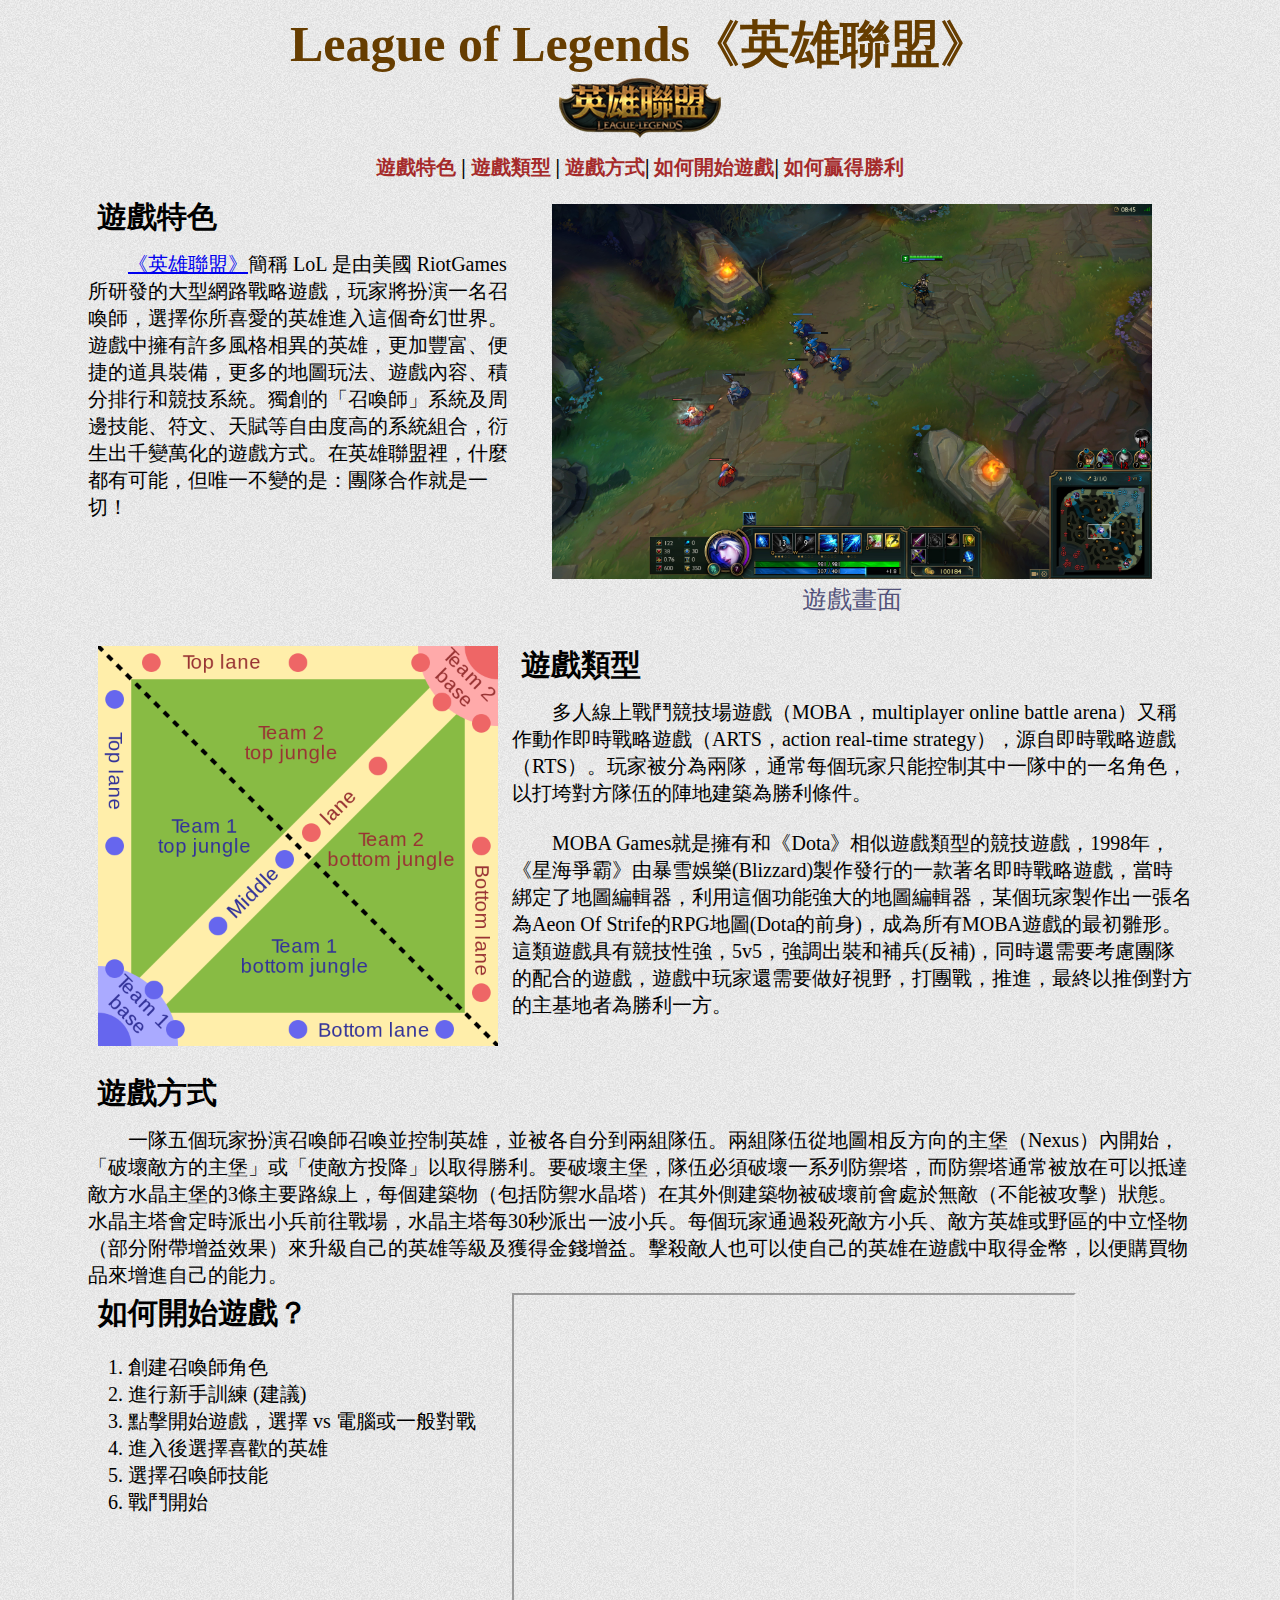
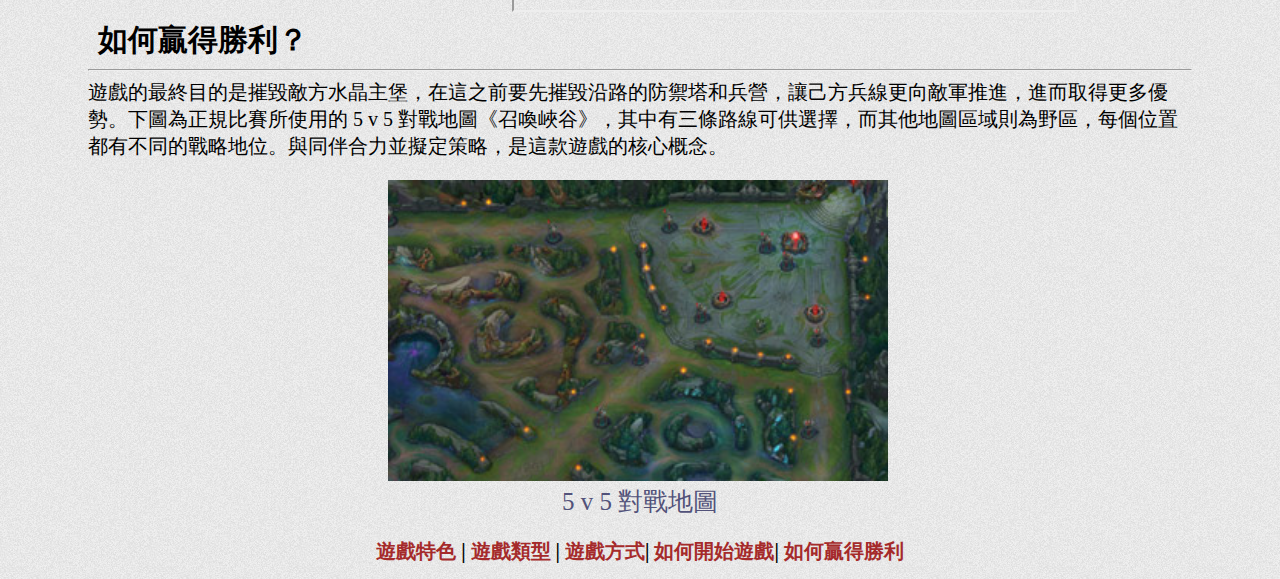
==== HomeWork/HTML_完成一篇文章(主題任定)/article.html @ a7dfa8e2 "20160329" ====
<!DOCTYPE html>
<html>

<head>
    <title>遊戲介紹</title>
    <meta charset="UTF-8">
    <link rel="stylesheet" type="text/css" href="css/article.css">
</head>

<body>
    <table>
        <tr>
            <th colspan="4">
                <header>League of Legends《英雄聯盟》
                    <br><img src="img/logo.png"> </header>
            </th>
        </tr>
        <tr>
            <td colspan="4">
                <nav align="center"><a href="#Characteristic">遊戲特色</a> |
                    <a href="#gamestyle">遊戲類型</a> |
                    <a href="#gameplay">遊戲方式</a>|
                    <a href="#howtostart">如何開始遊戲</a>|
                    <a href="#howtowin">如何贏得勝利</a>
                </nav>
            </td>
        </tr>
        <tr>
            <td class="title" id="Characteristic">遊戲特色
            </td>
            <td rowspan="2">
                <figure>
                    <img src="img/gameview.jpg" id="gameview">
                    <figcaption>遊戲畫面</figcaption>
                </figure>
            </td>
        </tr>
        <tr>
            <td><span class="detail">　　<a href="https://lol.garena.tw/">《英雄聯盟》</a>簡稱 LoL 是由美國 RiotGames 所研發的大型網路戰略遊戲，玩家將扮演一名召喚師，選擇你所喜愛的英雄進入這個奇幻世界。遊戲中擁有許多風格相異的英雄，更加豐富、便捷的道具裝備，更多的地圖玩法、遊戲內容、積分排行和競技系統。獨創的「召喚師」系統及周邊技能、符文、天賦等自由度高的系統組合，衍生出千變萬化的遊戲方式。在英雄聯盟裡，什麼都有可能，但唯一不變的是：團隊合作就是一切！</span></td>
        </tr>
        <tr>
            <td rowspan="2">
                <img src="img/MOBA.png" id="moba">
            </td>
            <td class="title" id="gamestyle">
                遊戲類型
            </td>
        </tr>
        <tr>
            <td><span class="detail">
                 　　多人線上戰鬥競技場遊戲（MOBA，multiplayer online battle arena）又稱作動作即時戰略遊戲（ARTS，action real-time strategy），源自即時戰略遊戲（RTS）。玩家被分為兩隊，通常每個玩家只能控制其中一隊中的一名角色，以打垮對方隊伍的陣地建築為勝利條件。<br>
                <br>　　MOBA Games就是擁有和《Dota》相似遊戲類型的競技遊戲，1998年，《星海爭霸》由暴雪娛樂(Blizzard)製作發行的一款著名即時戰略遊戲，當時綁定了地圖編輯器，利用這個功能強大的地圖編輯器，某個玩家製作出一張名為Aeon Of Strife的RPG地圖(Dota的前身)，成為所有MOBA遊戲的最初雛形。這類遊戲具有競技性強，5v5，強調出裝和補兵(反補)，同時還需要考慮團隊的配合的遊戲，遊戲中玩家還需要做好視野，打團戰，推進，最終以推倒對方的主基地者為勝利一方。</span>
            </td>
        </tr>
        <tr>
            <td colspan="2" class="title" id="gameplay"> 遊戲方式
            </td>
        </tr>
        <tr>
            <td colspan="2">
                <span class="detail">　　一隊五個玩家扮演召喚師召喚並控制英雄，並被各自分到兩組隊伍。兩組隊伍從地圖相反方向的主堡（Nexus）內開始，「破壞敵方的主堡」或「使敵方投降」以取得勝利。要破壞主堡，隊伍必須破壞一系列防禦塔，而防禦塔通常被放在可以抵達敵方水晶主堡的3條主要路線上，每個建築物（包括防禦水晶塔）在其外側建築物被破壞前會處於無敵（不能被攻擊）狀態。水晶主塔會定時派出小兵前往戰場，水晶主塔每30秒派出一波小兵。每個玩家通過殺死敵方小兵、敵方英雄或野區的中立怪物（部分附帶增益效果）來升級自己的英雄等級及獲得金錢增益。擊殺敵人也可以使自己的英雄在遊戲中取得金幣，以便購買物品來增進自己的能力。</span>
            </td>
        </tr>
        <tr>
            <td id="howtostart">
                <span class="title">如何開始遊戲？</span>
                <ol>
                    <li>創建召喚師角色</li>
                    <li>進行新手訓練 (建議)</li>
                    <li>點擊開始遊戲，選擇 vs 電腦或一般對戰 </li>
                    <li>進入後選擇喜歡的英雄</li>
                    <li>選擇召喚師技能</li>
                    <li>戰鬥開始</li>
                </ol>
            </td>
            <td>
                <iframe width="560" height="315" src="https://www.youtube.com/embed/tYHz_kKZSA0" allowfullscreen></iframe>
            </td>
        </tr>
        <tr>
            <td colspan="2" id="howtowin">
                <span class="title"> 如何贏得勝利？</span>
                <hr><span class="detail"> 遊戲的最終目的是摧毀敵方水晶主堡，在這之前要先摧毀沿路的防禦塔和兵營，讓己方兵線更向敵軍推進，進而取得更多優勢。下圖為正規比賽所使用的 5 v 5 對戰地圖《召喚峽谷》，其中有三條路線可供選擇，而其他地圖區域則為野區，每個位置都有不同的戰略地位。與同伴合力並擬定策略，是這款遊戲的核心概念。</span>
            </td>
        </tr>
        <tr>
            <td colspan="2">
                <figure>
                    <img src="img/5v5.jpg" id="winimg">
                    <figcaption>5 v 5 對戰地圖</figcaption>
                </figure>
            </td>
        </tr>
        <tr>
            <td colspan="2">
                <nav align="center"><a href="#Characteristic">遊戲特色</a> |
                    <a href="#gamestyle">遊戲類型</a> |
                    <a href="#gameplay">遊戲方式</a>|
                    <a href="#howtostart">如何開始遊戲</a>|
                    <a href="#howtowin">如何贏得勝利</a>
                </nav>
            </td>
        </tr>
    </table>
</body>

</html>
---- HomeWork/HTML_完成一篇文章(主題任定)/css/article.css ----
body {
    background-image: url(../img/bg-gray.jpg);
}

table {
    width: 1080px;
    margin: auto;
    /*background-image: url(../img/29_bg.jpg);
    background-attachment: fixed;
    background-position: center;*/
}

th,
td {
    /*width: 786px;*/
    /*border: solid 2px brown;*/
    font-family: Microsoft JhengHei;
    vertical-align: top;
    /*文字像表格上方對齊*/
    border-collapse: collapse;
    /*合併表格邊框*/
}

header {
    font-size: 50px;
    color: #663d00;
}

nav {
    height: 30px;
    font-size: 20px;
    font-weight: bold;
    font-family: DFKai-sb;
}

ol {
    font-size: 20px;
}

.title {
    font-size: 30px;
    font-weight: bolder;
    height: 20px;
    padding: 10px;
    /*內部元素到邊框的距離*/
}

.detail {
    font-size: 20px;
}

nav>a:link {
    text-decoration: none;
    color: Brown;
}

nav>a:visited {
    font-weight: 100;
    color: GoldenRod;
}

nav>a:hover {
    font-size: 25px;
    font-weight: bold;
    color: #e6e600;
}

nav>a:active {
    color: Gold;
}

#gameview {
    width: 600px;
}

#moba {
    padding: 10px;
    width: 400px;
    /*object-fit: cover;*/
}

#howtostart {
    width: 800px;
}

#winimg {
    width: 500px;
    padding-left: 260px;
}

figcaption {
    color: #52527a;
    font-size: 25px;
    font-family: Microsoft JhengHei;
    text-align: center;
}
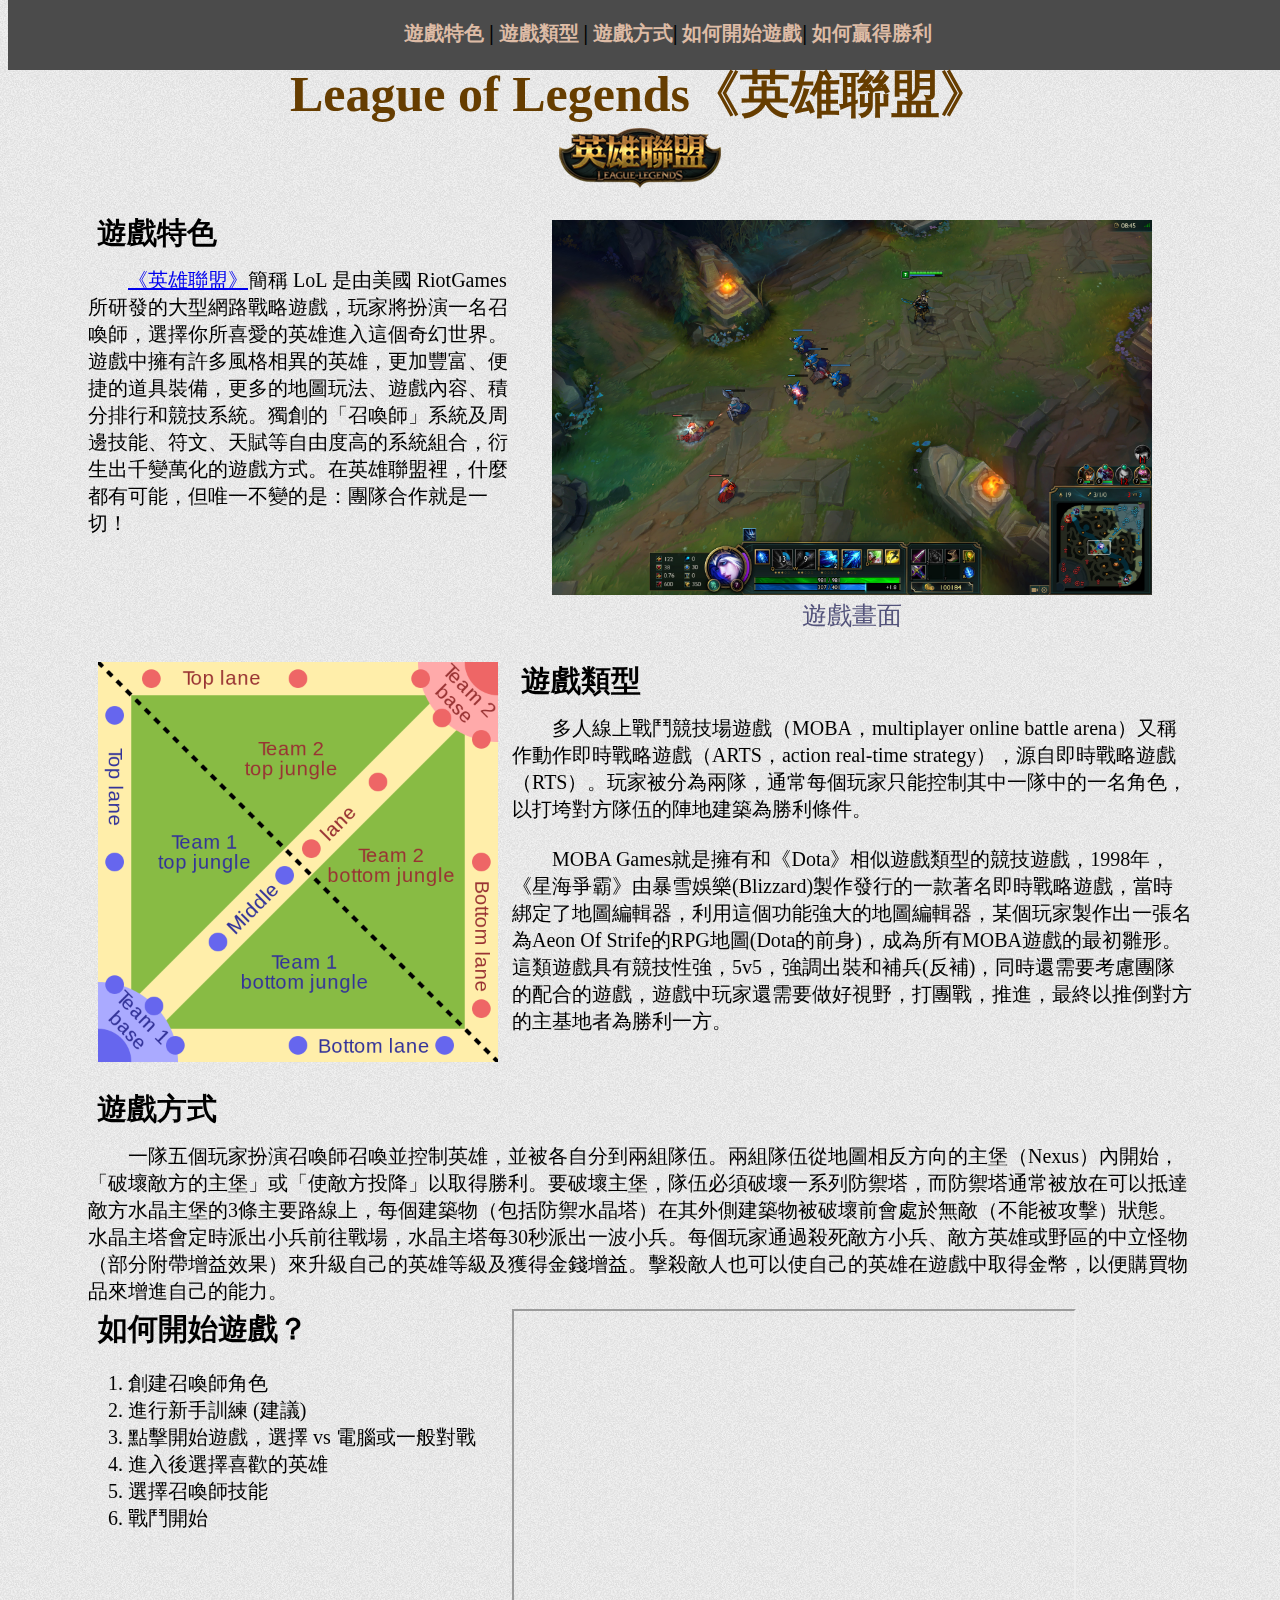
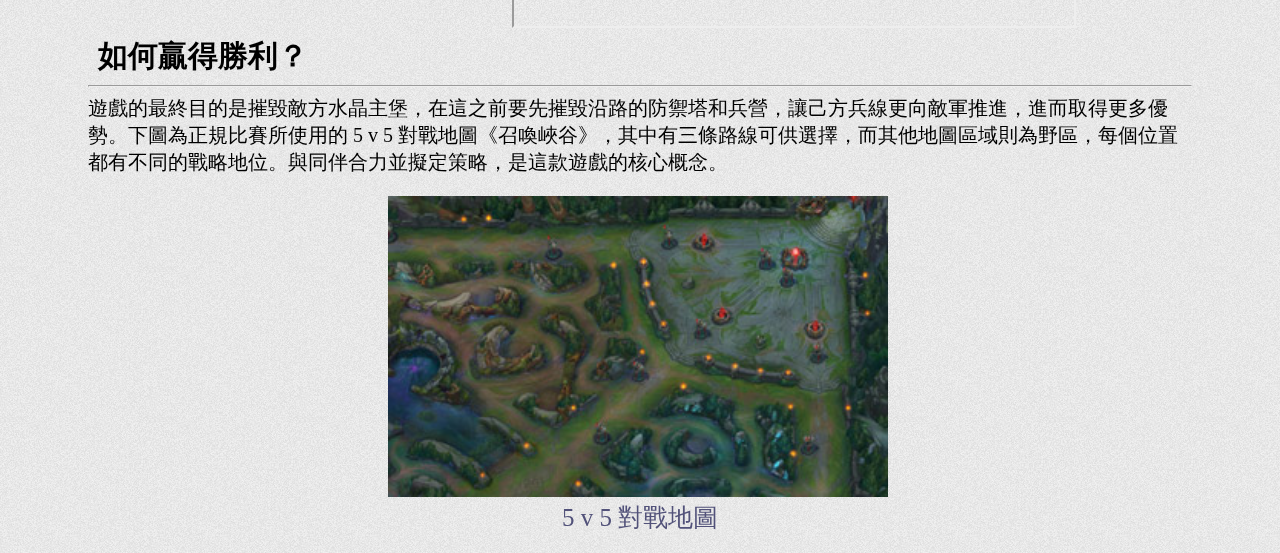
==== commit 57d8fc36: "20160409" ====
--- a/HomeWork/HTML_完成一篇文章(主題任定)/article.html
+++ b/HomeWork/HTML_完成一篇文章(主題任定)/article.html
@@ -8,22 +8,18 @@
 </head>
 
 <body>
+    <nav><a href="#Characteristic">遊戲特色</a> |
+        <a href="#gamestyle">遊戲類型</a> |
+        <a href="#gameplay">遊戲方式</a>|
+        <a href="#howtostart">如何開始遊戲</a>|
+        <a href="#howtowin">如何贏得勝利</a>
+    </nav>
     <table>
         <tr>
-            <th colspan="4">
+            <th colspan="4" align="center">
                 <header>League of Legends《英雄聯盟》
                     <br><img src="img/logo.png"> </header>
             </th>
-        </tr>
-        <tr>
-            <td colspan="4">
-                <nav align="center"><a href="#Characteristic">遊戲特色</a> |
-                    <a href="#gamestyle">遊戲類型</a> |
-                    <a href="#gameplay">遊戲方式</a>|
-                    <a href="#howtostart">如何開始遊戲</a>|
-                    <a href="#howtowin">如何贏得勝利</a>
-                </nav>
-            </td>
         </tr>
         <tr>
             <td class="title" id="Characteristic">遊戲特色
@@ -91,16 +87,6 @@
                 </figure>
             </td>
         </tr>
-        <tr>
-            <td colspan="2">
-                <nav align="center"><a href="#Characteristic">遊戲特色</a> |
-                    <a href="#gamestyle">遊戲類型</a> |
-                    <a href="#gameplay">遊戲方式</a>|
-                    <a href="#howtostart">如何開始遊戲</a>|
-                    <a href="#howtowin">如何贏得勝利</a>
-                </nav>
-            </td>
-        </tr>
     </table>
 </body>
 
--- a/HomeWork/HTML_完成一篇文章(主題任定)/css/article.css
+++ b/HomeWork/HTML_完成一篇文章(主題任定)/css/article.css
@@ -5,6 +5,8 @@
 table {
     width: 1080px;
     margin: auto;
+    position: relative;
+    top: 50px;
     /*background-image: url(../img/29_bg.jpg);
     background-attachment: fixed;
     background-position: center;*/
@@ -27,10 +29,18 @@
 }
 
 nav {
+    text-align: center;
+    position: fixed;
+    top: 0px;
+    padding: 20px;
+    margin: auto;
     height: 30px;
+    width: 100%;
     font-size: 20px;
     font-weight: bold;
     font-family: DFKai-sb;
+    background-color: rgba(75, 75,75, 5);
+
 }
 
 ol {
@@ -51,7 +61,7 @@
 
 nav>a:link {
     text-decoration: none;
-    color: Brown;
+    color: #DDBBA5;
 }
 
 nav>a:visited {
@@ -88,6 +98,11 @@
     padding-left: 260px;
 }
 
+img{
+        z-index: -1;
+}
+
+
 figcaption {
     color: #52527a;
     font-size: 25px;
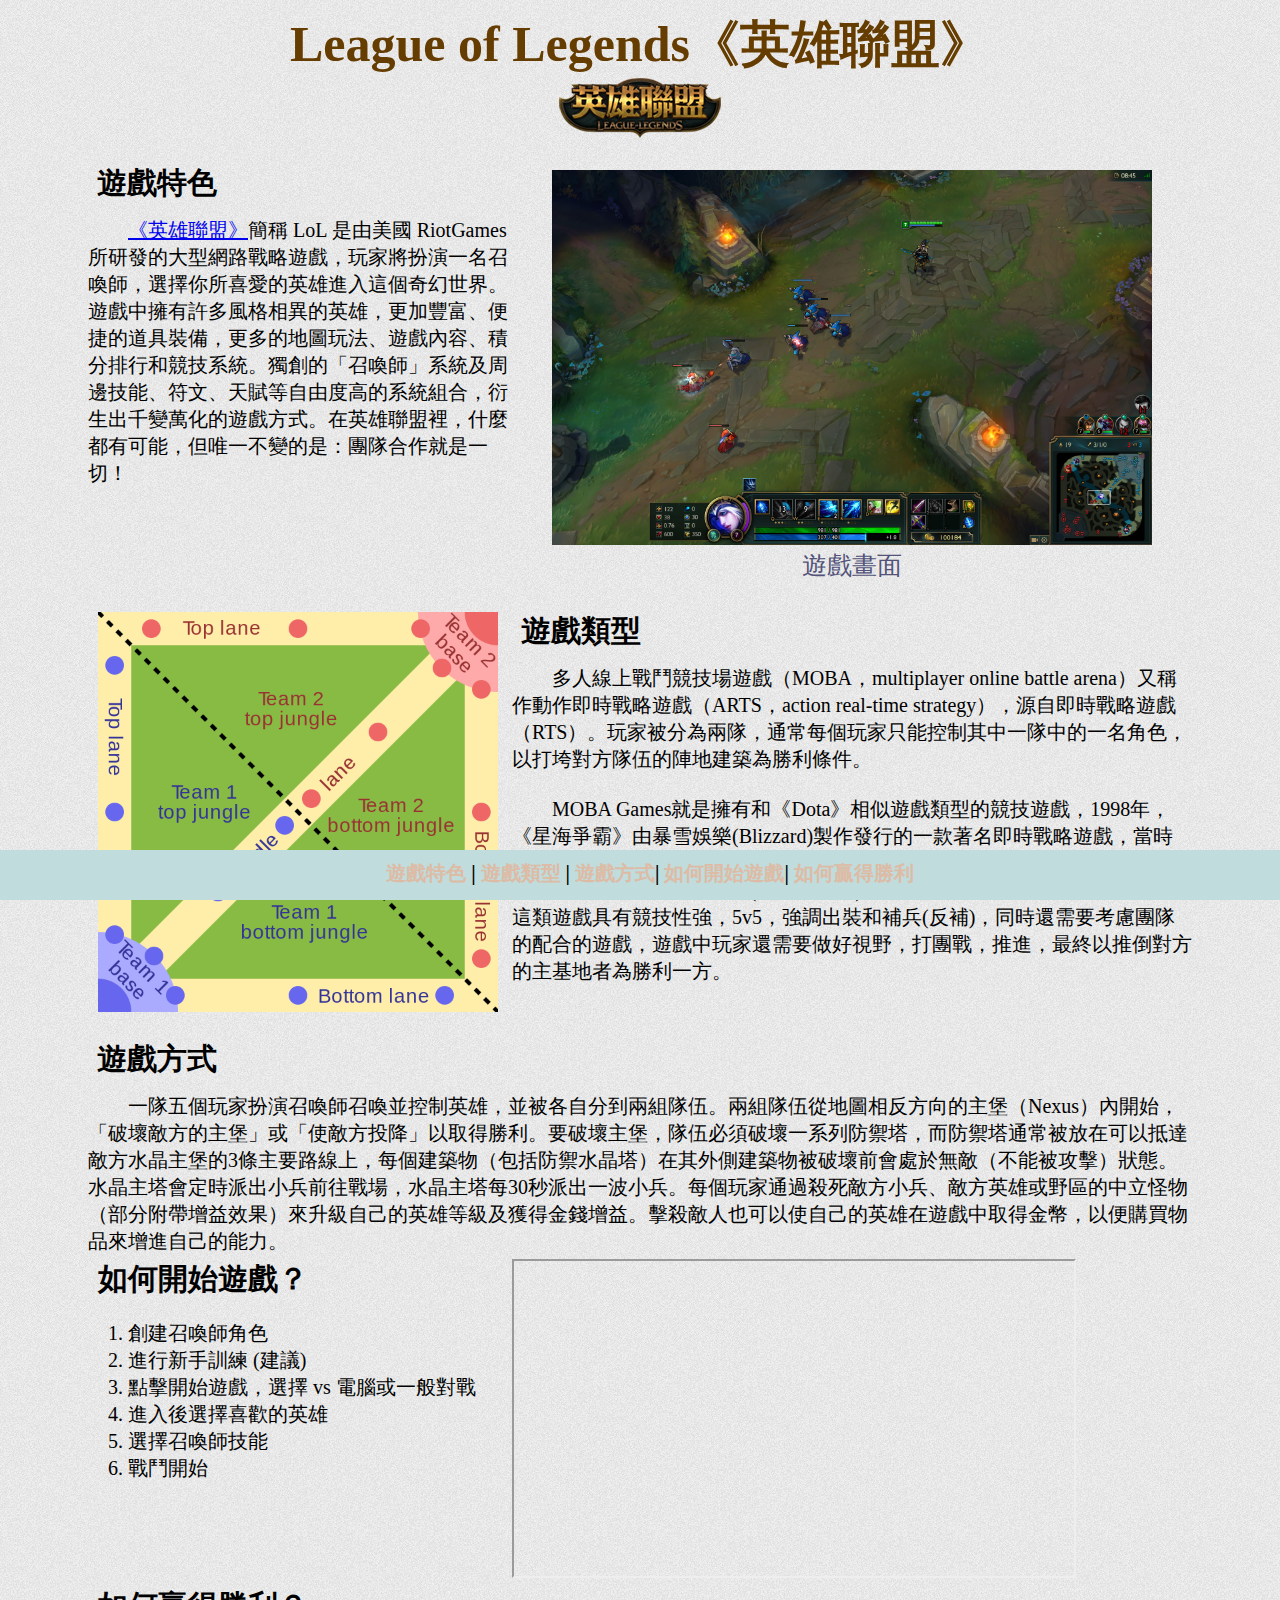
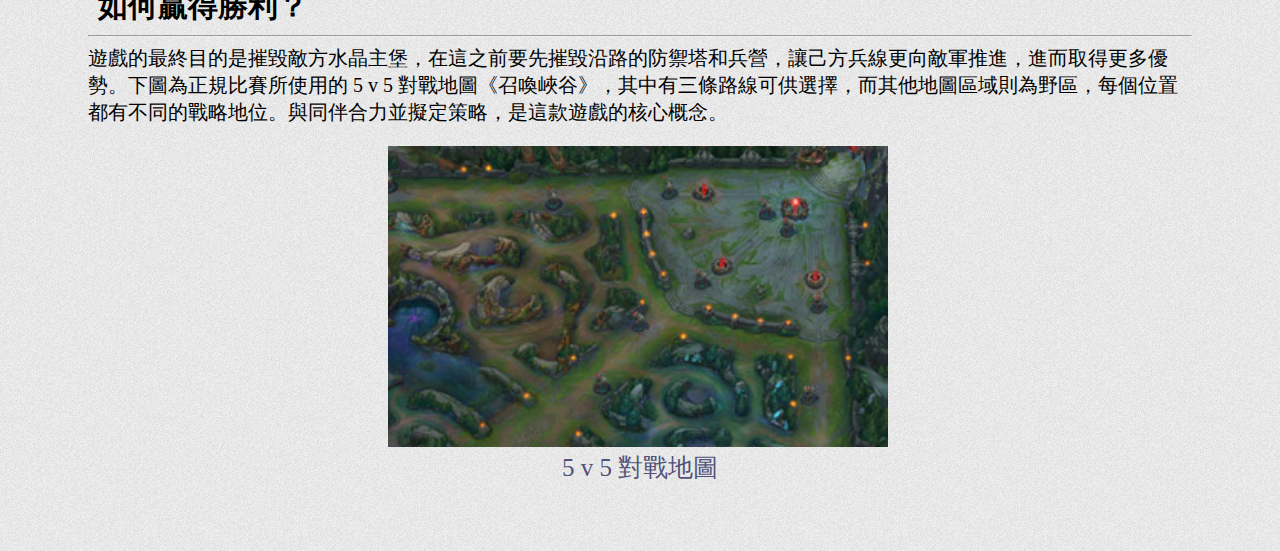
==== commit 65f58716: "20160410" ====
--- a/HomeWork/HTML_完成一篇文章(主題任定)/article.html
+++ b/HomeWork/HTML_完成一篇文章(主題任定)/article.html
@@ -14,80 +14,83 @@
         <a href="#howtostart">如何開始遊戲</a>|
         <a href="#howtowin">如何贏得勝利</a>
     </nav>
-    <table>
-        <tr>
-            <th colspan="4" align="center">
-                <header>League of Legends《英雄聯盟》
-                    <br><img src="img/logo.png"> </header>
-            </th>
-        </tr>
-        <tr>
-            <td class="title" id="Characteristic">遊戲特色
-            </td>
-            <td rowspan="2">
-                <figure>
-                    <img src="img/gameview.jpg" id="gameview">
-                    <figcaption>遊戲畫面</figcaption>
-                </figure>
-            </td>
-        </tr>
-        <tr>
-            <td><span class="detail">　　<a href="https://lol.garena.tw/">《英雄聯盟》</a>簡稱 LoL 是由美國 RiotGames 所研發的大型網路戰略遊戲，玩家將扮演一名召喚師，選擇你所喜愛的英雄進入這個奇幻世界。遊戲中擁有許多風格相異的英雄，更加豐富、便捷的道具裝備，更多的地圖玩法、遊戲內容、積分排行和競技系統。獨創的「召喚師」系統及周邊技能、符文、天賦等自由度高的系統組合，衍生出千變萬化的遊戲方式。在英雄聯盟裡，什麼都有可能，但唯一不變的是：團隊合作就是一切！</span></td>
-        </tr>
-        <tr>
-            <td rowspan="2">
-                <img src="img/MOBA.png" id="moba">
-            </td>
-            <td class="title" id="gamestyle">
-                遊戲類型
-            </td>
-        </tr>
-        <tr>
-            <td><span class="detail">
+    <div id="down">
+        <table>
+            <tr>
+                <th colspan="4" align="center">
+                    <header>League of Legends《英雄聯盟》
+                        <br><img src="img/logo.png"> </header>
+                </th>
+            </tr>
+            <tr>
+                <td class="title" id="Characteristic">遊戲特色
+                </td>
+                <td rowspan="2">
+                    <figure>
+                        <img src="img/gameview.jpg" id="gameview">
+                        <figcaption>遊戲畫面</figcaption>
+                    </figure>
+                </td>
+            </tr>
+            <tr>
+                <td><span class="detail">　　<a href="https://lol.garena.tw/">《英雄聯盟》</a>簡稱 LoL 是由美國 RiotGames 所研發的大型網路戰略遊戲，玩家將扮演一名召喚師，選擇你所喜愛的英雄進入這個奇幻世界。遊戲中擁有許多風格相異的英雄，更加豐富、便捷的道具裝備，更多的地圖玩法、遊戲內容、積分排行和競技系統。獨創的「召喚師」系統及周邊技能、符文、天賦等自由度高的系統組合，衍生出千變萬化的遊戲方式。在英雄聯盟裡，什麼都有可能，但唯一不變的是：團隊合作就是一切！</span></td>
+            </tr>
+            <tr>
+                <td rowspan="2">
+                    <img src="img/MOBA.png" id="moba">
+                </td>
+                <td class="title" id="gamestyle">
+                    遊戲類型
+                </td>
+            </tr>
+            <tr>
+                <td><span class="detail">
                  　　多人線上戰鬥競技場遊戲（MOBA，multiplayer online battle arena）又稱作動作即時戰略遊戲（ARTS，action real-time strategy），源自即時戰略遊戲（RTS）。玩家被分為兩隊，通常每個玩家只能控制其中一隊中的一名角色，以打垮對方隊伍的陣地建築為勝利條件。<br>
                 <br>　　MOBA Games就是擁有和《Dota》相似遊戲類型的競技遊戲，1998年，《星海爭霸》由暴雪娛樂(Blizzard)製作發行的一款著名即時戰略遊戲，當時綁定了地圖編輯器，利用這個功能強大的地圖編輯器，某個玩家製作出一張名為Aeon Of Strife的RPG地圖(Dota的前身)，成為所有MOBA遊戲的最初雛形。這類遊戲具有競技性強，5v5，強調出裝和補兵(反補)，同時還需要考慮團隊的配合的遊戲，遊戲中玩家還需要做好視野，打團戰，推進，最終以推倒對方的主基地者為勝利一方。</span>
-            </td>
-        </tr>
-        <tr>
-            <td colspan="2" class="title" id="gameplay"> 遊戲方式
-            </td>
-        </tr>
-        <tr>
-            <td colspan="2">
-                <span class="detail">　　一隊五個玩家扮演召喚師召喚並控制英雄，並被各自分到兩組隊伍。兩組隊伍從地圖相反方向的主堡（Nexus）內開始，「破壞敵方的主堡」或「使敵方投降」以取得勝利。要破壞主堡，隊伍必須破壞一系列防禦塔，而防禦塔通常被放在可以抵達敵方水晶主堡的3條主要路線上，每個建築物（包括防禦水晶塔）在其外側建築物被破壞前會處於無敵（不能被攻擊）狀態。水晶主塔會定時派出小兵前往戰場，水晶主塔每30秒派出一波小兵。每個玩家通過殺死敵方小兵、敵方英雄或野區的中立怪物（部分附帶增益效果）來升級自己的英雄等級及獲得金錢增益。擊殺敵人也可以使自己的英雄在遊戲中取得金幣，以便購買物品來增進自己的能力。</span>
-            </td>
-        </tr>
-        <tr>
-            <td id="howtostart">
-                <span class="title">如何開始遊戲？</span>
-                <ol>
-                    <li>創建召喚師角色</li>
-                    <li>進行新手訓練 (建議)</li>
-                    <li>點擊開始遊戲，選擇 vs 電腦或一般對戰 </li>
-                    <li>進入後選擇喜歡的英雄</li>
-                    <li>選擇召喚師技能</li>
-                    <li>戰鬥開始</li>
-                </ol>
-            </td>
-            <td>
-                <iframe width="560" height="315" src="https://www.youtube.com/embed/tYHz_kKZSA0" allowfullscreen></iframe>
-            </td>
-        </tr>
-        <tr>
-            <td colspan="2" id="howtowin">
-                <span class="title"> 如何贏得勝利？</span>
-                <hr><span class="detail"> 遊戲的最終目的是摧毀敵方水晶主堡，在這之前要先摧毀沿路的防禦塔和兵營，讓己方兵線更向敵軍推進，進而取得更多優勢。下圖為正規比賽所使用的 5 v 5 對戰地圖《召喚峽谷》，其中有三條路線可供選擇，而其他地圖區域則為野區，每個位置都有不同的戰略地位。與同伴合力並擬定策略，是這款遊戲的核心概念。</span>
-            </td>
-        </tr>
-        <tr>
-            <td colspan="2">
-                <figure>
-                    <img src="img/5v5.jpg" id="winimg">
-                    <figcaption>5 v 5 對戰地圖</figcaption>
-                </figure>
-            </td>
-        </tr>
-    </table>
+                </td>
+            </tr>
+            <tr>
+                <td colspan="2" class="title" id="gameplay"> 遊戲方式
+                </td>
+            </tr>
+            <tr>
+                <td colspan="2">
+                    <span class="detail">　　一隊五個玩家扮演召喚師召喚並控制英雄，並被各自分到兩組隊伍。兩組隊伍從地圖相反方向的主堡（Nexus）內開始，「破壞敵方的主堡」或「使敵方投降」以取得勝利。要破壞主堡，隊伍必須破壞一系列防禦塔，而防禦塔通常被放在可以抵達敵方水晶主堡的3條主要路線上，每個建築物（包括防禦水晶塔）在其外側建築物被破壞前會處於無敵（不能被攻擊）狀態。水晶主塔會定時派出小兵前往戰場，水晶主塔每30秒派出一波小兵。每個玩家通過殺死敵方小兵、敵方英雄或野區的中立怪物（部分附帶增益效果）來升級自己的英雄等級及獲得金錢增益。擊殺敵人也可以使自己的英雄在遊戲中取得金幣，以便購買物品來增進自己的能力。</span>
+                </td>
+            </tr>
+            <tr>
+                <td id="howtostart">
+                    <span class="title">如何開始遊戲？</span>
+                    <ol>
+                        <li>創建召喚師角色</li>
+                        <li>進行新手訓練 (建議)</li>
+                        <li>點擊開始遊戲，選擇 vs 電腦或一般對戰 </li>
+                        <li>進入後選擇喜歡的英雄</li>
+                        <li>選擇召喚師技能</li>
+                        <li>戰鬥開始</li>
+                    </ol>
+                </td>
+                <td>
+                    <iframe width="560" height="315" src="https://www.youtube.com/embed/tYHz_kKZSA0" allowfullscreen></iframe>
+                </td>
+            </tr>
+            <tr>
+                <td colspan="2" id="howtowin">
+                    <span class="title"> 如何贏得勝利？</span>
+                    <hr><span class="detail"> 遊戲的最終目的是摧毀敵方水晶主堡，在這之前要先摧毀沿路的防禦塔和兵營，讓己方兵線更向敵軍推進，進而取得更多優勢。下圖為正規比賽所使用的 5 v 5 對戰地圖《召喚峽谷》，其中有三條路線可供選擇，而其他地圖區域則為野區，每個位置都有不同的戰略地位。與同伴合力並擬定策略，是這款遊戲的核心概念。</span>
+                </td>
+            </tr>
+            <tr>
+                <td colspan="2">
+                    <figure>
+                        <img src="img/5v5.jpg" id="winimg">
+                        <figcaption>5 v 5 對戰地圖</figcaption>
+                    </figure>
+                </td>
+            </tr>
+                        <tr><td><br><br></td></tr>
+        </table>
+    </div>
 </body>
 
 </html>
--- a/HomeWork/HTML_完成一篇文章(主題任定)/css/article.css
+++ b/HomeWork/HTML_完成一篇文章(主題任定)/css/article.css
@@ -5,8 +5,6 @@
 table {
     width: 1080px;
     margin: auto;
-    position: relative;
-    top: 50px;
     /*background-image: url(../img/29_bg.jpg);
     background-attachment: fixed;
     background-position: center;*/
@@ -31,16 +29,16 @@
 nav {
     text-align: center;
     position: fixed;
-    top: 0px;
-    padding: 20px;
+    bottom: 0px;
+    left: 0px;
+    padding: 10px;
     margin: auto;
     height: 30px;
     width: 100%;
     font-size: 20px;
     font-weight: bold;
     font-family: DFKai-sb;
-    background-color: rgba(75, 75,75, 5);
-
+    background-color: #C1DCDC;
 }
 
 ol {
@@ -66,13 +64,13 @@
 
 nav>a:visited {
     font-weight: 100;
-    color: GoldenRod;
+    color: #D1C62D;
 }
 
 nav>a:hover {
     font-size: 25px;
     font-weight: bold;
-    color: #e6e600;
+    color: #FF9B00;
 }
 
 nav>a:active {
@@ -98,14 +96,10 @@
     padding-left: 260px;
 }
 
-img{
-        z-index: -1;
-}
-
-
 figcaption {
     color: #52527a;
     font-size: 25px;
     font-family: Microsoft JhengHei;
     text-align: center;
 }
+
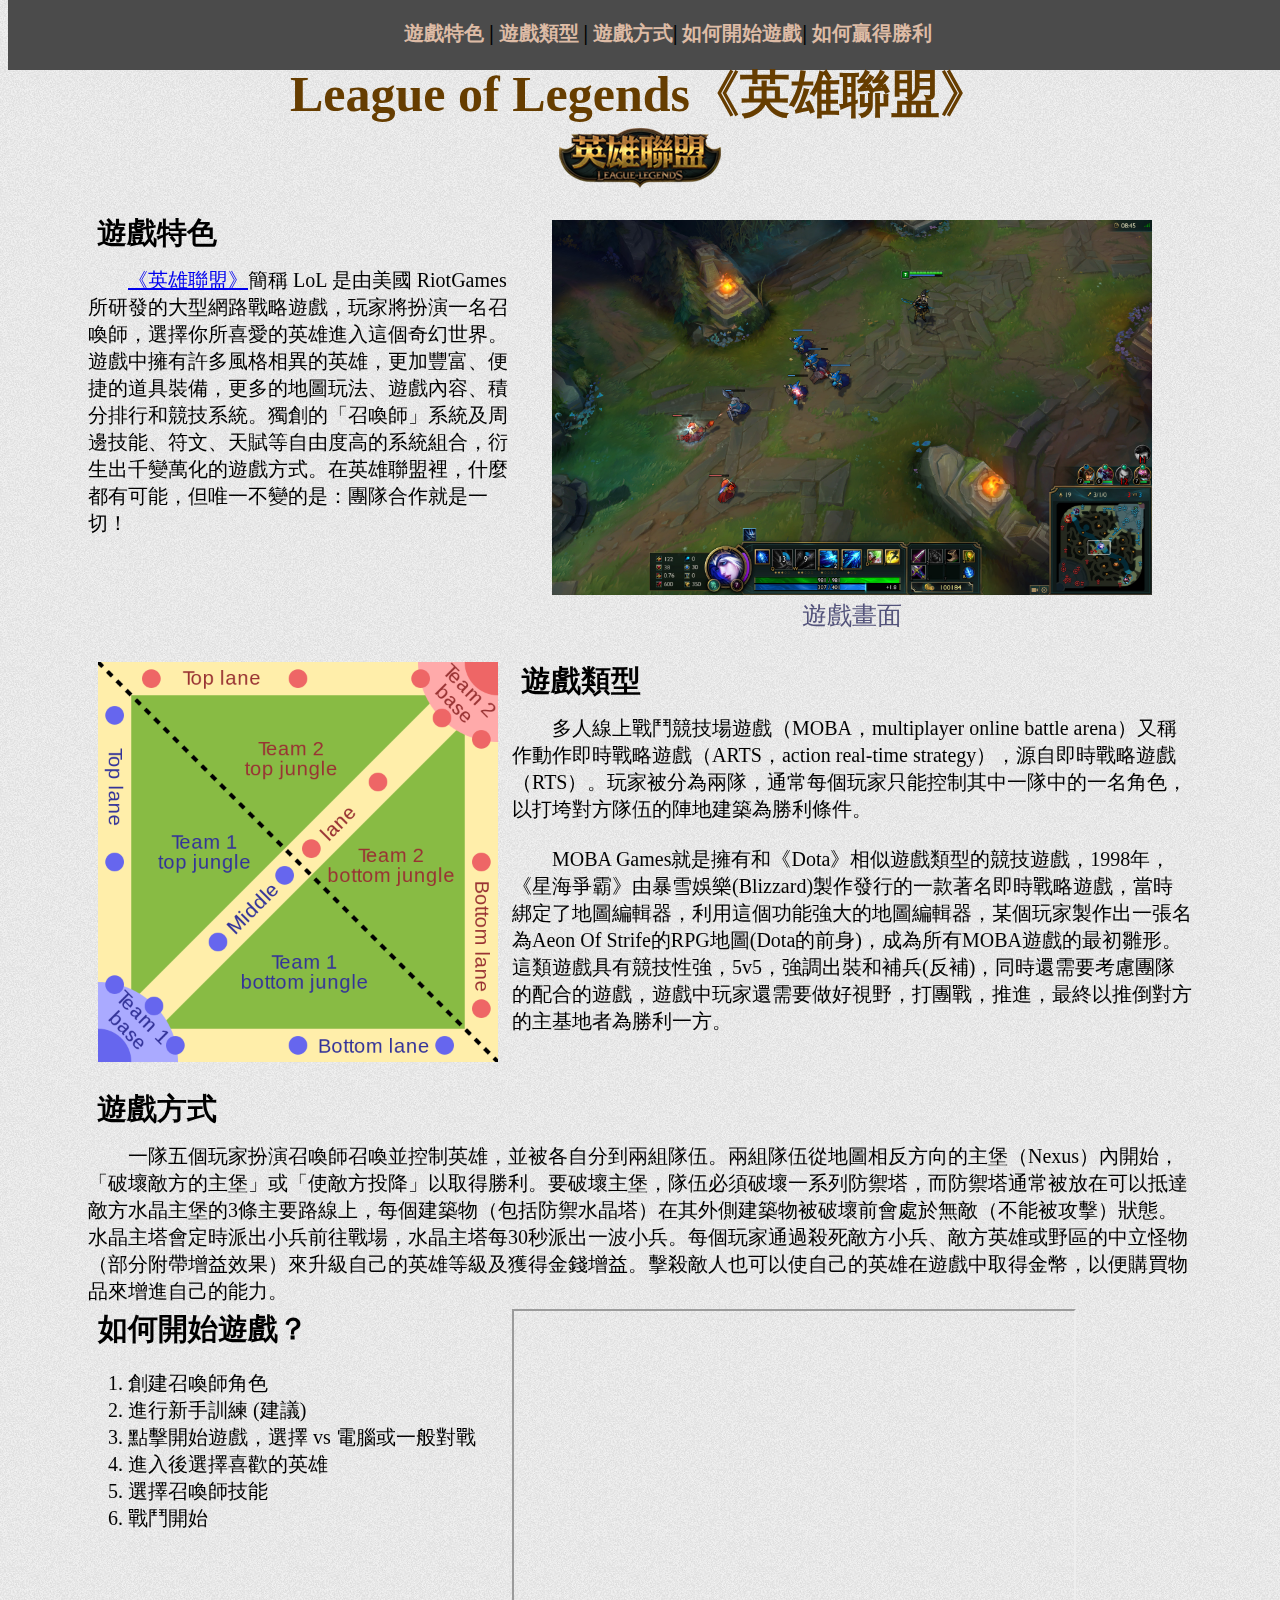
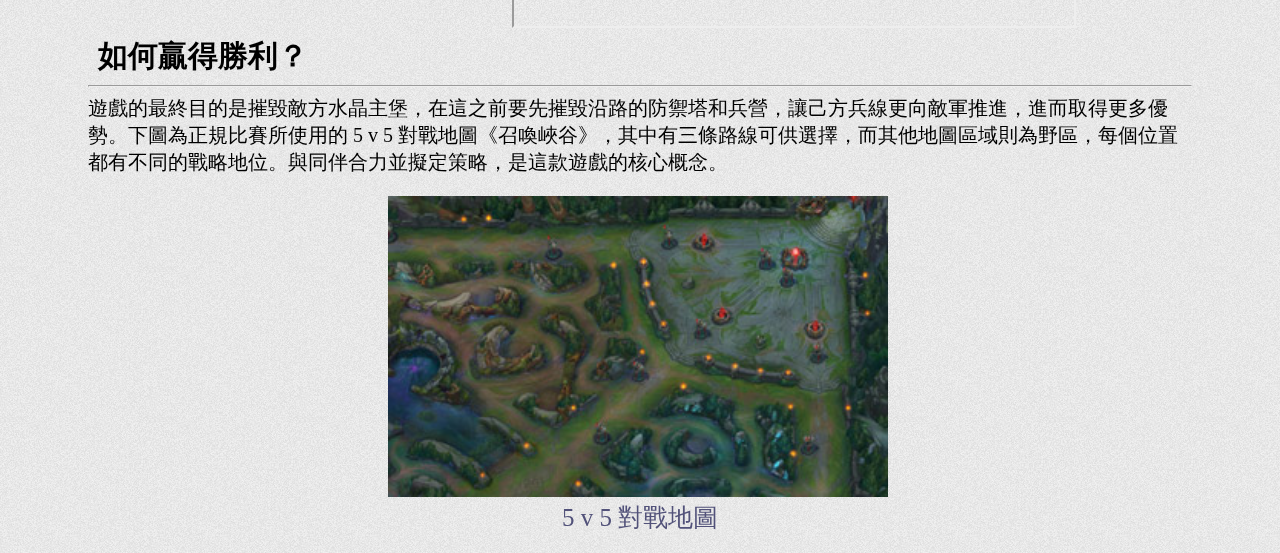
==== commit 04fbe111: "Merge branch 'master' of https://github.com/YingJR/Homework" ====
--- a/HomeWork/HTML_完成一篇文章(主題任定)/article.html
+++ b/HomeWork/HTML_完成一篇文章(主題任定)/article.html
@@ -14,83 +14,80 @@
         <a href="#howtostart">如何開始遊戲</a>|
         <a href="#howtowin">如何贏得勝利</a>
     </nav>
-    <div id="down">
-        <table>
-            <tr>
-                <th colspan="4" align="center">
-                    <header>League of Legends《英雄聯盟》
-                        <br><img src="img/logo.png"> </header>
-                </th>
-            </tr>
-            <tr>
-                <td class="title" id="Characteristic">遊戲特色
-                </td>
-                <td rowspan="2">
-                    <figure>
-                        <img src="img/gameview.jpg" id="gameview">
-                        <figcaption>遊戲畫面</figcaption>
-                    </figure>
-                </td>
-            </tr>
-            <tr>
-                <td><span class="detail">　　<a href="https://lol.garena.tw/">《英雄聯盟》</a>簡稱 LoL 是由美國 RiotGames 所研發的大型網路戰略遊戲，玩家將扮演一名召喚師，選擇你所喜愛的英雄進入這個奇幻世界。遊戲中擁有許多風格相異的英雄，更加豐富、便捷的道具裝備，更多的地圖玩法、遊戲內容、積分排行和競技系統。獨創的「召喚師」系統及周邊技能、符文、天賦等自由度高的系統組合，衍生出千變萬化的遊戲方式。在英雄聯盟裡，什麼都有可能，但唯一不變的是：團隊合作就是一切！</span></td>
-            </tr>
-            <tr>
-                <td rowspan="2">
-                    <img src="img/MOBA.png" id="moba">
-                </td>
-                <td class="title" id="gamestyle">
-                    遊戲類型
-                </td>
-            </tr>
-            <tr>
-                <td><span class="detail">
+    <table>
+        <tr>
+            <th colspan="4" align="center">
+                <header>League of Legends《英雄聯盟》
+                    <br><img src="img/logo.png"> </header>
+            </th>
+        </tr>
+        <tr>
+            <td class="title" id="Characteristic">遊戲特色
+            </td>
+            <td rowspan="2">
+                <figure>
+                    <img src="img/gameview.jpg" id="gameview">
+                    <figcaption>遊戲畫面</figcaption>
+                </figure>
+            </td>
+        </tr>
+        <tr>
+            <td><span class="detail">　　<a href="https://lol.garena.tw/">《英雄聯盟》</a>簡稱 LoL 是由美國 RiotGames 所研發的大型網路戰略遊戲，玩家將扮演一名召喚師，選擇你所喜愛的英雄進入這個奇幻世界。遊戲中擁有許多風格相異的英雄，更加豐富、便捷的道具裝備，更多的地圖玩法、遊戲內容、積分排行和競技系統。獨創的「召喚師」系統及周邊技能、符文、天賦等自由度高的系統組合，衍生出千變萬化的遊戲方式。在英雄聯盟裡，什麼都有可能，但唯一不變的是：團隊合作就是一切！</span></td>
+        </tr>
+        <tr>
+            <td rowspan="2">
+                <img src="img/MOBA.png" id="moba">
+            </td>
+            <td class="title" id="gamestyle">
+                遊戲類型
+            </td>
+        </tr>
+        <tr>
+            <td><span class="detail">
                  　　多人線上戰鬥競技場遊戲（MOBA，multiplayer online battle arena）又稱作動作即時戰略遊戲（ARTS，action real-time strategy），源自即時戰略遊戲（RTS）。玩家被分為兩隊，通常每個玩家只能控制其中一隊中的一名角色，以打垮對方隊伍的陣地建築為勝利條件。<br>
                 <br>　　MOBA Games就是擁有和《Dota》相似遊戲類型的競技遊戲，1998年，《星海爭霸》由暴雪娛樂(Blizzard)製作發行的一款著名即時戰略遊戲，當時綁定了地圖編輯器，利用這個功能強大的地圖編輯器，某個玩家製作出一張名為Aeon Of Strife的RPG地圖(Dota的前身)，成為所有MOBA遊戲的最初雛形。這類遊戲具有競技性強，5v5，強調出裝和補兵(反補)，同時還需要考慮團隊的配合的遊戲，遊戲中玩家還需要做好視野，打團戰，推進，最終以推倒對方的主基地者為勝利一方。</span>
-                </td>
-            </tr>
-            <tr>
-                <td colspan="2" class="title" id="gameplay"> 遊戲方式
-                </td>
-            </tr>
-            <tr>
-                <td colspan="2">
-                    <span class="detail">　　一隊五個玩家扮演召喚師召喚並控制英雄，並被各自分到兩組隊伍。兩組隊伍從地圖相反方向的主堡（Nexus）內開始，「破壞敵方的主堡」或「使敵方投降」以取得勝利。要破壞主堡，隊伍必須破壞一系列防禦塔，而防禦塔通常被放在可以抵達敵方水晶主堡的3條主要路線上，每個建築物（包括防禦水晶塔）在其外側建築物被破壞前會處於無敵（不能被攻擊）狀態。水晶主塔會定時派出小兵前往戰場，水晶主塔每30秒派出一波小兵。每個玩家通過殺死敵方小兵、敵方英雄或野區的中立怪物（部分附帶增益效果）來升級自己的英雄等級及獲得金錢增益。擊殺敵人也可以使自己的英雄在遊戲中取得金幣，以便購買物品來增進自己的能力。</span>
-                </td>
-            </tr>
-            <tr>
-                <td id="howtostart">
-                    <span class="title">如何開始遊戲？</span>
-                    <ol>
-                        <li>創建召喚師角色</li>
-                        <li>進行新手訓練 (建議)</li>
-                        <li>點擊開始遊戲，選擇 vs 電腦或一般對戰 </li>
-                        <li>進入後選擇喜歡的英雄</li>
-                        <li>選擇召喚師技能</li>
-                        <li>戰鬥開始</li>
-                    </ol>
-                </td>
-                <td>
-                    <iframe width="560" height="315" src="https://www.youtube.com/embed/tYHz_kKZSA0" allowfullscreen></iframe>
-                </td>
-            </tr>
-            <tr>
-                <td colspan="2" id="howtowin">
-                    <span class="title"> 如何贏得勝利？</span>
-                    <hr><span class="detail"> 遊戲的最終目的是摧毀敵方水晶主堡，在這之前要先摧毀沿路的防禦塔和兵營，讓己方兵線更向敵軍推進，進而取得更多優勢。下圖為正規比賽所使用的 5 v 5 對戰地圖《召喚峽谷》，其中有三條路線可供選擇，而其他地圖區域則為野區，每個位置都有不同的戰略地位。與同伴合力並擬定策略，是這款遊戲的核心概念。</span>
-                </td>
-            </tr>
-            <tr>
-                <td colspan="2">
-                    <figure>
-                        <img src="img/5v5.jpg" id="winimg">
-                        <figcaption>5 v 5 對戰地圖</figcaption>
-                    </figure>
-                </td>
-            </tr>
-                        <tr><td><br><br></td></tr>
-        </table>
-    </div>
+            </td>
+        </tr>
+        <tr>
+            <td colspan="2" class="title" id="gameplay"> 遊戲方式
+            </td>
+        </tr>
+        <tr>
+            <td colspan="2">
+                <span class="detail">　　一隊五個玩家扮演召喚師召喚並控制英雄，並被各自分到兩組隊伍。兩組隊伍從地圖相反方向的主堡（Nexus）內開始，「破壞敵方的主堡」或「使敵方投降」以取得勝利。要破壞主堡，隊伍必須破壞一系列防禦塔，而防禦塔通常被放在可以抵達敵方水晶主堡的3條主要路線上，每個建築物（包括防禦水晶塔）在其外側建築物被破壞前會處於無敵（不能被攻擊）狀態。水晶主塔會定時派出小兵前往戰場，水晶主塔每30秒派出一波小兵。每個玩家通過殺死敵方小兵、敵方英雄或野區的中立怪物（部分附帶增益效果）來升級自己的英雄等級及獲得金錢增益。擊殺敵人也可以使自己的英雄在遊戲中取得金幣，以便購買物品來增進自己的能力。</span>
+            </td>
+        </tr>
+        <tr>
+            <td id="howtostart">
+                <span class="title">如何開始遊戲？</span>
+                <ol>
+                    <li>創建召喚師角色</li>
+                    <li>進行新手訓練 (建議)</li>
+                    <li>點擊開始遊戲，選擇 vs 電腦或一般對戰 </li>
+                    <li>進入後選擇喜歡的英雄</li>
+                    <li>選擇召喚師技能</li>
+                    <li>戰鬥開始</li>
+                </ol>
+            </td>
+            <td>
+                <iframe width="560" height="315" src="https://www.youtube.com/embed/tYHz_kKZSA0" allowfullscreen></iframe>
+            </td>
+        </tr>
+        <tr>
+            <td colspan="2" id="howtowin">
+                <span class="title"> 如何贏得勝利？</span>
+                <hr><span class="detail"> 遊戲的最終目的是摧毀敵方水晶主堡，在這之前要先摧毀沿路的防禦塔和兵營，讓己方兵線更向敵軍推進，進而取得更多優勢。下圖為正規比賽所使用的 5 v 5 對戰地圖《召喚峽谷》，其中有三條路線可供選擇，而其他地圖區域則為野區，每個位置都有不同的戰略地位。與同伴合力並擬定策略，是這款遊戲的核心概念。</span>
+            </td>
+        </tr>
+        <tr>
+            <td colspan="2">
+                <figure>
+                    <img src="img/5v5.jpg" id="winimg">
+                    <figcaption>5 v 5 對戰地圖</figcaption>
+                </figure>
+            </td>
+        </tr>
+    </table>
 </body>
 
 </html>
--- a/HomeWork/HTML_完成一篇文章(主題任定)/css/article.css
+++ b/HomeWork/HTML_完成一篇文章(主題任定)/css/article.css
@@ -5,6 +5,8 @@
 table {
     width: 1080px;
     margin: auto;
+    position: relative;
+    top: 50px;
     /*background-image: url(../img/29_bg.jpg);
     background-attachment: fixed;
     background-position: center;*/
@@ -29,16 +31,16 @@
 nav {
     text-align: center;
     position: fixed;
-    bottom: 0px;
-    left: 0px;
-    padding: 10px;
+    top: 0px;
+    padding: 20px;
     margin: auto;
     height: 30px;
     width: 100%;
     font-size: 20px;
     font-weight: bold;
     font-family: DFKai-sb;
-    background-color: #C1DCDC;
+    background-color: rgba(75, 75,75, 5);
+
 }
 
 ol {
@@ -64,13 +66,13 @@
 
 nav>a:visited {
     font-weight: 100;
-    color: #D1C62D;
+    color: GoldenRod;
 }
 
 nav>a:hover {
     font-size: 25px;
     font-weight: bold;
-    color: #FF9B00;
+    color: #e6e600;
 }
 
 nav>a:active {
@@ -96,10 +98,14 @@
     padding-left: 260px;
 }
 
+img{
+        z-index: -1;
+}
+
+
 figcaption {
     color: #52527a;
     font-size: 25px;
     font-family: Microsoft JhengHei;
     text-align: center;
 }
-
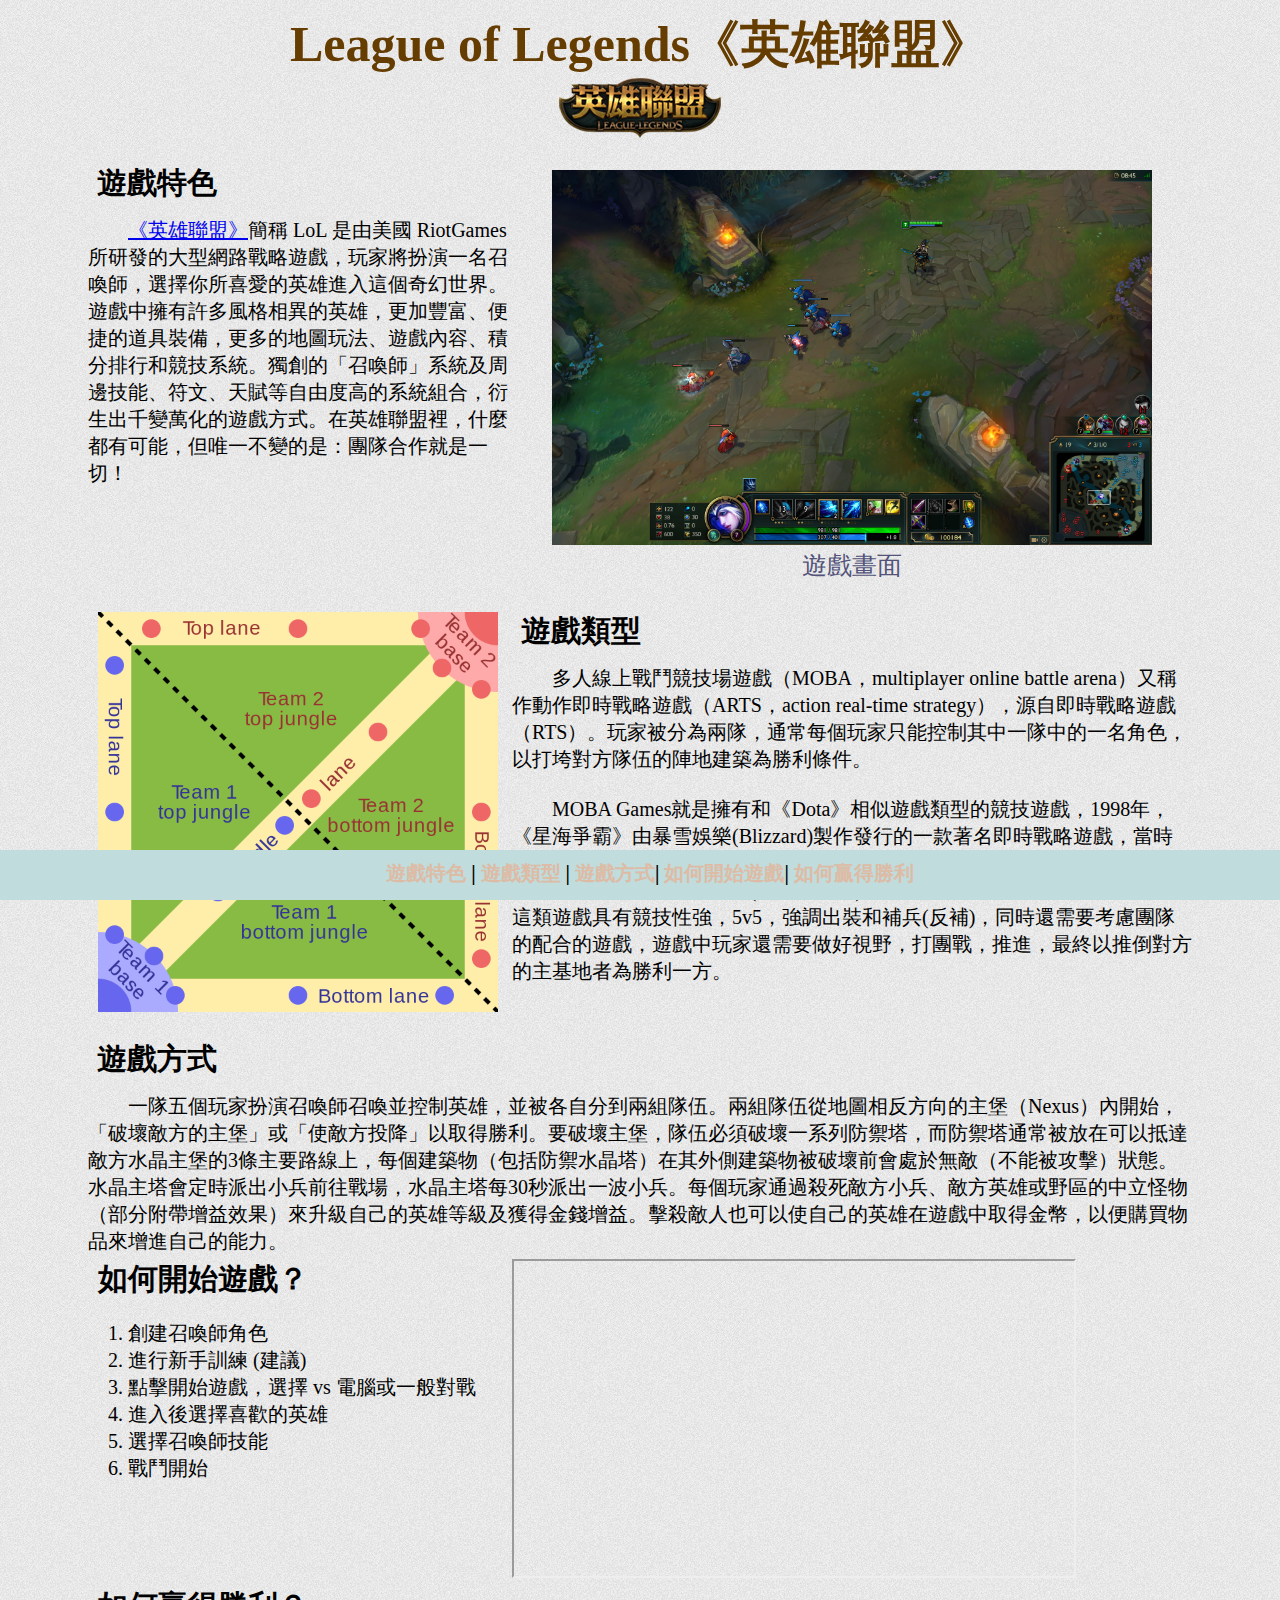
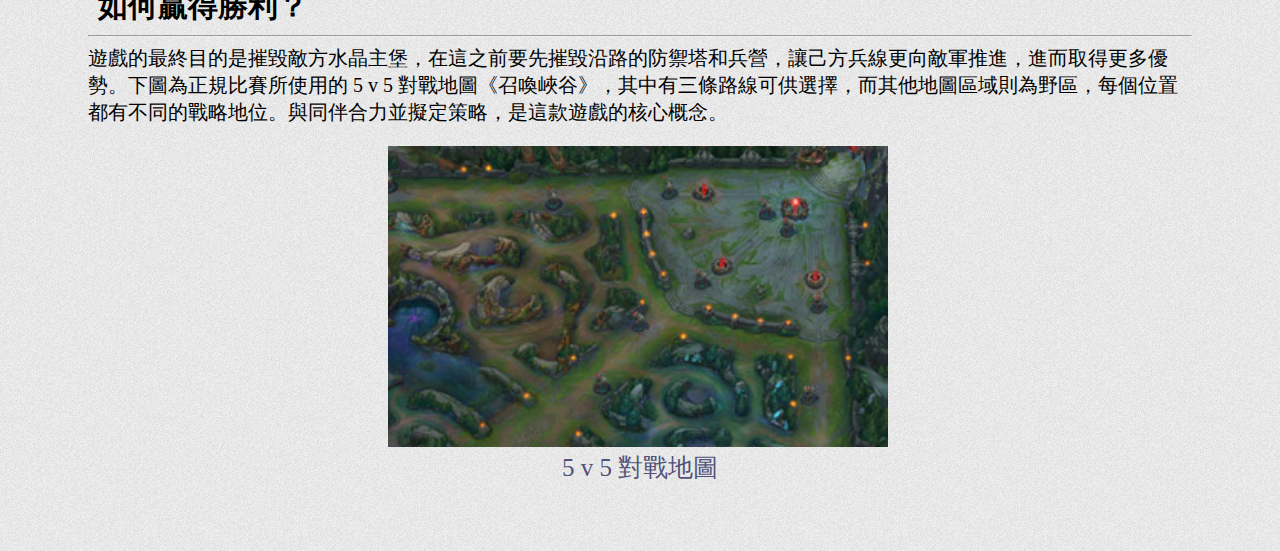
==== commit e6590c62: "Merge branch 'test' of https://github.com/YingJR/Homework" ====
--- a/HomeWork/HTML_完成一篇文章(主題任定)/article.html
+++ b/HomeWork/HTML_完成一篇文章(主題任定)/article.html
@@ -14,80 +14,83 @@
         <a href="#howtostart">如何開始遊戲</a>|
         <a href="#howtowin">如何贏得勝利</a>
     </nav>
-    <table>
-        <tr>
-            <th colspan="4" align="center">
-                <header>League of Legends《英雄聯盟》
-                    <br><img src="img/logo.png"> </header>
-            </th>
-        </tr>
-        <tr>
-            <td class="title" id="Characteristic">遊戲特色
-            </td>
-            <td rowspan="2">
-                <figure>
-                    <img src="img/gameview.jpg" id="gameview">
-                    <figcaption>遊戲畫面</figcaption>
-                </figure>
-            </td>
-        </tr>
-        <tr>
-            <td><span class="detail">　　<a href="https://lol.garena.tw/">《英雄聯盟》</a>簡稱 LoL 是由美國 RiotGames 所研發的大型網路戰略遊戲，玩家將扮演一名召喚師，選擇你所喜愛的英雄進入這個奇幻世界。遊戲中擁有許多風格相異的英雄，更加豐富、便捷的道具裝備，更多的地圖玩法、遊戲內容、積分排行和競技系統。獨創的「召喚師」系統及周邊技能、符文、天賦等自由度高的系統組合，衍生出千變萬化的遊戲方式。在英雄聯盟裡，什麼都有可能，但唯一不變的是：團隊合作就是一切！</span></td>
-        </tr>
-        <tr>
-            <td rowspan="2">
-                <img src="img/MOBA.png" id="moba">
-            </td>
-            <td class="title" id="gamestyle">
-                遊戲類型
-            </td>
-        </tr>
-        <tr>
-            <td><span class="detail">
+    <div id="down">
+        <table>
+            <tr>
+                <th colspan="4" align="center">
+                    <header>League of Legends《英雄聯盟》
+                        <br><img src="img/logo.png"> </header>
+                </th>
+            </tr>
+            <tr>
+                <td class="title" id="Characteristic">遊戲特色
+                </td>
+                <td rowspan="2">
+                    <figure>
+                        <img src="img/gameview.jpg" id="gameview">
+                        <figcaption>遊戲畫面</figcaption>
+                    </figure>
+                </td>
+            </tr>
+            <tr>
+                <td><span class="detail">　　<a href="https://lol.garena.tw/">《英雄聯盟》</a>簡稱 LoL 是由美國 RiotGames 所研發的大型網路戰略遊戲，玩家將扮演一名召喚師，選擇你所喜愛的英雄進入這個奇幻世界。遊戲中擁有許多風格相異的英雄，更加豐富、便捷的道具裝備，更多的地圖玩法、遊戲內容、積分排行和競技系統。獨創的「召喚師」系統及周邊技能、符文、天賦等自由度高的系統組合，衍生出千變萬化的遊戲方式。在英雄聯盟裡，什麼都有可能，但唯一不變的是：團隊合作就是一切！</span></td>
+            </tr>
+            <tr>
+                <td rowspan="2">
+                    <img src="img/MOBA.png" id="moba">
+                </td>
+                <td class="title" id="gamestyle">
+                    遊戲類型
+                </td>
+            </tr>
+            <tr>
+                <td><span class="detail">
                  　　多人線上戰鬥競技場遊戲（MOBA，multiplayer online battle arena）又稱作動作即時戰略遊戲（ARTS，action real-time strategy），源自即時戰略遊戲（RTS）。玩家被分為兩隊，通常每個玩家只能控制其中一隊中的一名角色，以打垮對方隊伍的陣地建築為勝利條件。<br>
                 <br>　　MOBA Games就是擁有和《Dota》相似遊戲類型的競技遊戲，1998年，《星海爭霸》由暴雪娛樂(Blizzard)製作發行的一款著名即時戰略遊戲，當時綁定了地圖編輯器，利用這個功能強大的地圖編輯器，某個玩家製作出一張名為Aeon Of Strife的RPG地圖(Dota的前身)，成為所有MOBA遊戲的最初雛形。這類遊戲具有競技性強，5v5，強調出裝和補兵(反補)，同時還需要考慮團隊的配合的遊戲，遊戲中玩家還需要做好視野，打團戰，推進，最終以推倒對方的主基地者為勝利一方。</span>
-            </td>
-        </tr>
-        <tr>
-            <td colspan="2" class="title" id="gameplay"> 遊戲方式
-            </td>
-        </tr>
-        <tr>
-            <td colspan="2">
-                <span class="detail">　　一隊五個玩家扮演召喚師召喚並控制英雄，並被各自分到兩組隊伍。兩組隊伍從地圖相反方向的主堡（Nexus）內開始，「破壞敵方的主堡」或「使敵方投降」以取得勝利。要破壞主堡，隊伍必須破壞一系列防禦塔，而防禦塔通常被放在可以抵達敵方水晶主堡的3條主要路線上，每個建築物（包括防禦水晶塔）在其外側建築物被破壞前會處於無敵（不能被攻擊）狀態。水晶主塔會定時派出小兵前往戰場，水晶主塔每30秒派出一波小兵。每個玩家通過殺死敵方小兵、敵方英雄或野區的中立怪物（部分附帶增益效果）來升級自己的英雄等級及獲得金錢增益。擊殺敵人也可以使自己的英雄在遊戲中取得金幣，以便購買物品來增進自己的能力。</span>
-            </td>
-        </tr>
-        <tr>
-            <td id="howtostart">
-                <span class="title">如何開始遊戲？</span>
-                <ol>
-                    <li>創建召喚師角色</li>
-                    <li>進行新手訓練 (建議)</li>
-                    <li>點擊開始遊戲，選擇 vs 電腦或一般對戰 </li>
-                    <li>進入後選擇喜歡的英雄</li>
-                    <li>選擇召喚師技能</li>
-                    <li>戰鬥開始</li>
-                </ol>
-            </td>
-            <td>
-                <iframe width="560" height="315" src="https://www.youtube.com/embed/tYHz_kKZSA0" allowfullscreen></iframe>
-            </td>
-        </tr>
-        <tr>
-            <td colspan="2" id="howtowin">
-                <span class="title"> 如何贏得勝利？</span>
-                <hr><span class="detail"> 遊戲的最終目的是摧毀敵方水晶主堡，在這之前要先摧毀沿路的防禦塔和兵營，讓己方兵線更向敵軍推進，進而取得更多優勢。下圖為正規比賽所使用的 5 v 5 對戰地圖《召喚峽谷》，其中有三條路線可供選擇，而其他地圖區域則為野區，每個位置都有不同的戰略地位。與同伴合力並擬定策略，是這款遊戲的核心概念。</span>
-            </td>
-        </tr>
-        <tr>
-            <td colspan="2">
-                <figure>
-                    <img src="img/5v5.jpg" id="winimg">
-                    <figcaption>5 v 5 對戰地圖</figcaption>
-                </figure>
-            </td>
-        </tr>
-    </table>
+                </td>
+            </tr>
+            <tr>
+                <td colspan="2" class="title" id="gameplay"> 遊戲方式
+                </td>
+            </tr>
+            <tr>
+                <td colspan="2">
+                    <span class="detail">　　一隊五個玩家扮演召喚師召喚並控制英雄，並被各自分到兩組隊伍。兩組隊伍從地圖相反方向的主堡（Nexus）內開始，「破壞敵方的主堡」或「使敵方投降」以取得勝利。要破壞主堡，隊伍必須破壞一系列防禦塔，而防禦塔通常被放在可以抵達敵方水晶主堡的3條主要路線上，每個建築物（包括防禦水晶塔）在其外側建築物被破壞前會處於無敵（不能被攻擊）狀態。水晶主塔會定時派出小兵前往戰場，水晶主塔每30秒派出一波小兵。每個玩家通過殺死敵方小兵、敵方英雄或野區的中立怪物（部分附帶增益效果）來升級自己的英雄等級及獲得金錢增益。擊殺敵人也可以使自己的英雄在遊戲中取得金幣，以便購買物品來增進自己的能力。</span>
+                </td>
+            </tr>
+            <tr>
+                <td id="howtostart">
+                    <span class="title">如何開始遊戲？</span>
+                    <ol>
+                        <li>創建召喚師角色</li>
+                        <li>進行新手訓練 (建議)</li>
+                        <li>點擊開始遊戲，選擇 vs 電腦或一般對戰 </li>
+                        <li>進入後選擇喜歡的英雄</li>
+                        <li>選擇召喚師技能</li>
+                        <li>戰鬥開始</li>
+                    </ol>
+                </td>
+                <td>
+                    <iframe width="560" height="315" src="https://www.youtube.com/embed/tYHz_kKZSA0" allowfullscreen></iframe>
+                </td>
+            </tr>
+            <tr>
+                <td colspan="2" id="howtowin">
+                    <span class="title"> 如何贏得勝利？</span>
+                    <hr><span class="detail"> 遊戲的最終目的是摧毀敵方水晶主堡，在這之前要先摧毀沿路的防禦塔和兵營，讓己方兵線更向敵軍推進，進而取得更多優勢。下圖為正規比賽所使用的 5 v 5 對戰地圖《召喚峽谷》，其中有三條路線可供選擇，而其他地圖區域則為野區，每個位置都有不同的戰略地位。與同伴合力並擬定策略，是這款遊戲的核心概念。</span>
+                </td>
+            </tr>
+            <tr>
+                <td colspan="2">
+                    <figure>
+                        <img src="img/5v5.jpg" id="winimg">
+                        <figcaption>5 v 5 對戰地圖</figcaption>
+                    </figure>
+                </td>
+            </tr>
+                        <tr><td><br><br></td></tr>
+        </table>
+    </div>
 </body>
 
 </html>
--- a/HomeWork/HTML_完成一篇文章(主題任定)/css/article.css
+++ b/HomeWork/HTML_完成一篇文章(主題任定)/css/article.css
@@ -5,8 +5,6 @@
 table {
     width: 1080px;
     margin: auto;
-    position: relative;
-    top: 50px;
     /*background-image: url(../img/29_bg.jpg);
     background-attachment: fixed;
     background-position: center;*/
@@ -31,16 +29,16 @@
 nav {
     text-align: center;
     position: fixed;
-    top: 0px;
-    padding: 20px;
+    bottom: 0px;
+    left: 0px;
+    padding: 10px;
     margin: auto;
     height: 30px;
     width: 100%;
     font-size: 20px;
     font-weight: bold;
     font-family: DFKai-sb;
-    background-color: rgba(75, 75,75, 5);
-
+    background-color: #C1DCDC;
 }
 
 ol {
@@ -66,13 +64,13 @@
 
 nav>a:visited {
     font-weight: 100;
-    color: GoldenRod;
+    color: #D1C62D;
 }
 
 nav>a:hover {
     font-size: 25px;
     font-weight: bold;
-    color: #e6e600;
+    color: #FF9B00;
 }
 
 nav>a:active {
@@ -98,14 +96,10 @@
     padding-left: 260px;
 }
 
-img{
-        z-index: -1;
-}
-
-
 figcaption {
     color: #52527a;
     font-size: 25px;
     font-family: Microsoft JhengHei;
     text-align: center;
 }
+
